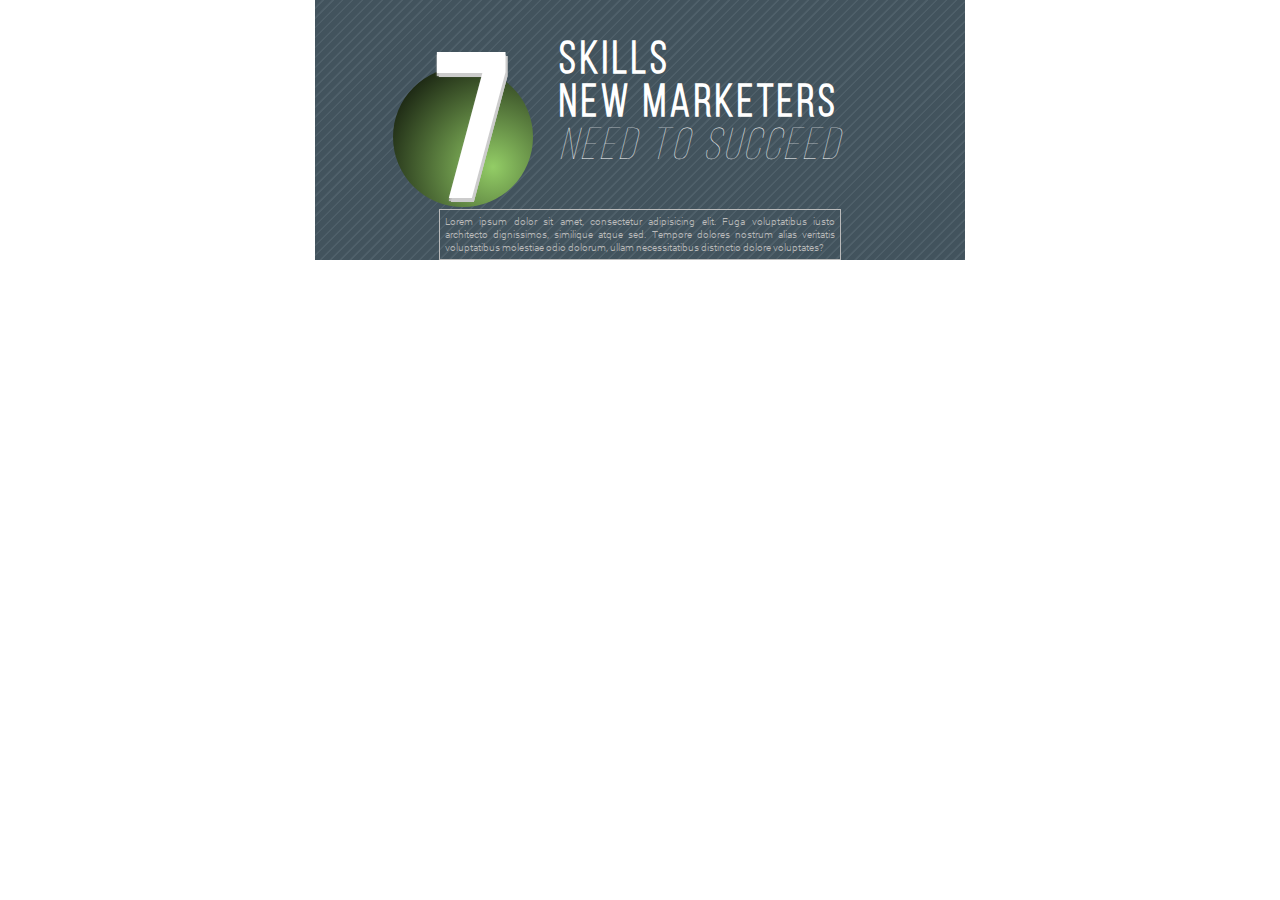
==== seven/index.html @ 147397cb "seven" ====
<!DOCTYPE html>
<html lang="en">
<head>
    <meta charset="UTF-8">
    <meta name="viewport" content="width=device-width, initial-scale=1.0">
    <meta http-equiv="X-UA-Compatible" content="ie=edge">
    <title>Document</title>
    <link rel="stylesheet" href="./style.css">
</head>
<body>
    <div class="wrap">
        <div class="header">
            <div class="header_name">
                <div class="name_number">
                
                  <h1> 7</h1>
                </div>
                <div class="name_base"> <h2> skills <br>
                new marketers <br> <i> need to succeed </i></h2>
            </div>
            </div>
            <div class="header_description">
                <p>Lorem ipsum dolor sit amet, consectetur adipisicing elit. Fuga voluptatibus iusto architecto dignissimos, similique atque sed. Tempore dolores nostrum alias veritatis voluptatibus molestiae odio dolorum, ullam necessitatibus distinctio dolore voluptates?</p>
            </div>

        </div>
    </div>
    

   <script src="./1.js"></script>

</body>
</html>
---- seven/style.css ----
@font-face{
	font-family: 'BebasRegular';
	src: url("./BebasRegular/BebasRegular.eot");
	src: url("./BebasRegular/RobotoBold.eot?#iefix")format("embedded-opentype"),
	url("./BebasRegular/BebasRegular.woff") format("woff"),
	url("./BebasRegular/BebasRegular.ttf") format("truetype");
	font-style: normal;
	font-weight: normal;
}

@font-face{
	font-family: 'BebasBold';
	src: url("./BebasBold/BebasBold.eot");
	src: url("./BebasBold/BebasBold.eot?#iefix")format("embedded-opentype"),
	url("./BebasBold/BebasBold.woff") format("woff"),
	url("./BebasBold/BebasBold.ttf") format("truetype");
	font-style: normal;
	font-weight: normal;
}
@font-face{
	font-family: 'BebasBook';
	src: url("./BebasBook/BebasBook.eot");
	src: url("./BebasBook/BebasBook.eot?#iefix")format("embedded-opentype"),
	url("./BebasBook/BebasBook.woff") format("woff"),
	url("./BebasBook/BebasBook.ttf") format("truetype");
	font-style: normal;
	font-weight: normal;
}
@font-face{
	font-family: 'BebasThin';
	src: url("./BebasThin/BebasThin.eot");
	src: url("./BebasThin/BebasThin.eot?#iefix")format("embedded-opentype"),
	url("./BebasThin/BebasThin.woff") format("woff"),
	url("./BebasThin/BebasThin.ttf") format("truetype");
	font-style: normal;
	font-weight: normal;
}
@font-face{
	font-family: 'RobotoLight';
	src: url("./RobotoLight/RobotoLight.eot");
	src: url("./RobotoLight/RobotoLight.eot?#iefix")format("embedded-opentype"),
	url("./RobotoLight/RobotoLight.woff") format("woff"),
	url("./RobotoLight/RobotoLight.ttf") format("truetype");
	font-style: normal;
	font-weight: normal;
}
*{
    margin: 0;
    padding: 0;
}

.wrap{
    display:flex;
    flex-direction:center;
    justify-content:center;
    width:650px;
    margin:auto;
  }
.header{
    display:flex;
    flex-direction:column;
    justify-content:center;
    align-items: center;
    text-align:center;
    color: white;
    background: repeating-linear-gradient(
        -45deg,
        #4f606a,
        #4f606a 1px,
        #42535d 2px,
        #42535d 7px
      );
    width:100%;
    height:260px;
   
  }
.header_name{
  display: flex;
  justify-content: center;
  align-items: center;
  align-self: auto;
  width: 80%;
  color: white;
  z-index: 1;
  margin-top: 20px;
 
}
.name_number{
  width: 30%;
  height: 60%;
  align-self: center;
  position: relative;
 z-index: 2;
 
}
.name_number:after{
  content: '';
  position: absolute;
  width: 140px;
  height:140px;
  border-radius: 50%;
  background-color: #93cd66;
  background: radial-gradient(circle at 100px 100px, #93cd66, #000);
  top:20%;
  left: 0;
  z-index: -1;
  
  
}
.name_base{
  width: 65%;
  align-self: center;

}
h1{
  font-family:  "BebasBold", sans-serif;
  font-size: 13rem;
  text-shadow:  2px 4px 0 #CCCCCC, 2px 4px 0 #c9c9c9, 0 3px 0 #bbb,  0 3px 2px #aaa,  2px -22px 1px rgba(28,110,164,0);
 z-index: 99;
 
}
h2{
  font-family: "BebasBook", sans-serif;
  font-size: 2.8rem;
  line-height: 2.7rem;
  text-align: left;
  letter-spacing: 4px;
  padding: 0 0 0 10px;
}
h2 i{
font-family: "BebasThin", sans-serif;
font-weight: lighter;

}
.header_description{
  width: 60%;
  font-family: 'RobotoLight', sans-serif;
font-size: 10px;
color: #bbb;
text-align: justify;
border: 1px solid #bbb;
padding: 5px;
margin-bottom: 20px;
}
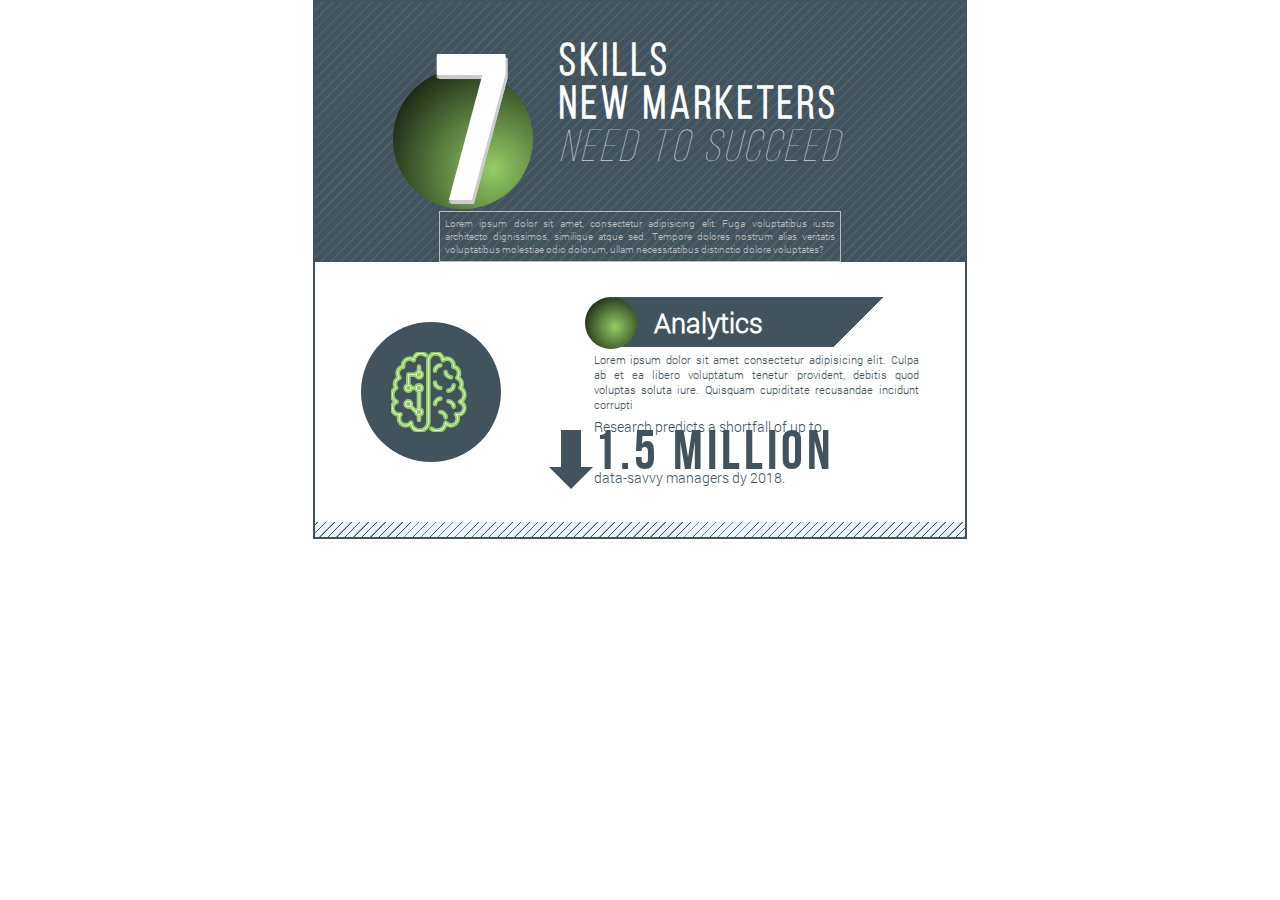
==== commit d9211766: "seven" ====
--- a/seven/index.html
+++ b/seven/index.html
@@ -1,5 +1,6 @@
 <!DOCTYPE html>
 <html lang="en">
+
 <head>
     <meta charset="UTF-8">
     <meta name="viewport" content="width=device-width, initial-scale=1.0">
@@ -7,27 +8,68 @@
     <title>Document</title>
     <link rel="stylesheet" href="./style.css">
 </head>
+
 <body>
     <div class="wrap">
         <div class="header">
             <div class="header_name">
                 <div class="name_number">
-                
-                  <h1> 7</h1>
+                    7
                 </div>
-                <div class="name_base"> <h2> skills <br>
-                new marketers <br> <i> need to succeed </i></h2>
+                <div class="name_base">
+                    <h1> skills <br>
+                        new marketers </h1>
+                    <h1 class="name_base--font_style"> need to succeed </h1>
+
+
+                </div>
             </div>
+            <div class="description">
+                <p>Lorem ipsum dolor sit amet,
+                    consectetur adipisicing elit. Fuga voluptatibus iusto
+                    architecto dignissimos, similique atque sed. Tempore dolores nostrum alias veritatis
+                    voluptatibus molestiae odio dolorum, ullam necessitatibus distinctio dolore voluptates?
+                </p>
             </div>
-            <div class="header_description">
-                <p>Lorem ipsum dolor sit amet, consectetur adipisicing elit. Fuga voluptatibus iusto architecto dignissimos, similique atque sed. Tempore dolores nostrum alias veritatis voluptatibus molestiae odio dolorum, ullam necessitatibus distinctio dolore voluptates?</p>
+        </div>
+        <section>
+            <div class="analytics">
+                <div class="analytics_img">
+                    <svg class="analytics_img_svg" xmlns="http://www.w3.org/2000/svg" xmlns:xlink="http://www.w3.org/1999/xlink"
+                        height="80px" version="1.1" viewBox="0 0 60 60" width="80px">
+                        <title />
+                        <desc />
+                        <defs />
+                        <g fill="none" fill-rule="evenodd" id="People" stroke="#93cd66" stroke-width="1.5">
+                            <g fill="#ffffff" id="Icon-9" transform="translate(-2.000000, 0.000000)">
+                                <path d="M22,27 C22,27.551 22.448,28 23,28 C23.552,28 24,27.551 24,27 C24,26.449 23.552,26 23,26 C22.448,26 22,26.449 22,27 L22,27 Z M24,45 C24,44.449 23.552,44 23,44 C22.448,44 22,44.449 22,45 C22,45.551 22.448,46 23,46 C23.552,46 24,45.551 24,45 L24,45 Z M16,27 C16,26.449 15.552,26 15,26 C14.448,26 14,26.449 14,27 C14,27.551 14.448,28 15,28 C15.552,28 16,27.551 16,27 L16,27 Z M16,39 C16,38.449 15.552,38 15,38 C14.448,38 14,38.449 14,39 C14,39.551 14.448,40 15,40 C15.552,40 16,39.551 16,39 L16,39 Z M22,17 C22,17.551 22.448,18 23,18 C23.552,18 24,17.551 24,17 C24,16.449 23.552,16 23,16 C22.448,16 22,16.449 22,17 L22,17 Z M16,18 L16,24.184 C16.848,24.486 17.514,25.153 17.815,26 L20.185,26 C20.599,24.838 21.698,24 23,24 C24.654,24 26,25.346 26,27 C26,28.302 25.161,29.401 24,29.816 L24,42.184 C25.161,42.599 26,43.698 26,45 C26,46.302 25.161,47.401 24,47.816 L24,51 C24,51.552 23.553,52 23,52 C22.447,52 22,51.552 22,51 L22,47.815 C20.979,47.452 20.218,46.558 20.047,45.46 L16.293,41.707 C16.29,41.705 16.29,41.701 16.287,41.698 C15.896,41.886 15.463,42 15,42 C13.346,42 12,40.654 12,39 C12,37.346 13.346,36 15,36 C16.654,36 18,37.346 18,39 C18,39.462 17.886,39.896 17.698,40.287 C17.701,40.29 17.704,40.291 17.707,40.293 L20.614,43.201 C20.965,42.737 21.443,42.383 22,42.184 L22,29.815 C21.152,29.514 20.486,28.847 20.185,28 L17.815,28 C17.401,29.162 16.302,30 15,30 C13.346,30 12,28.654 12,27 C12,25.698 12.839,24.599 14,24.184 L14,17 C14,16.448 14.447,16 15,16 L20.185,16 C20.486,15.153 21.152,14.486 22,14.184 L22,11 C22,10.448 22.447,10 23,10 C23.553,10 24,10.448 24,11 L24,14.184 C25.161,14.599 26,15.698 26,17 C26,18.654 24.654,20 23,20 C21.698,20 20.599,19.162 20.185,18 L16,18 Z M55.633,37.245 C57.122,35.936 58,34.042 58,32 C58,29.86 57.049,27.894 55.415,26.574 C55.8,25.771 56,24.896 56,24 C56,21.936 54.917,20.035 53.208,18.95 C53.724,18.051 54,17.037 54,16 C54,13.42 52.361,11.177 49.989,10.349 C49.996,10.232 50,10.116 50,10 C50,6.691 47.309,4 44,4 C43.193,4 42.407,4.164 41.673,4.48 C40.813,1.876 38.34,0 35.5,0 C31.292,0 29.421,3.796 29.02,5.804 C29.013,5.837 29.022,5.869 29.02,5.903 C29.017,5.937 29,5.965 29,6 L29,52.94 C28.774,55.779 26.363,58 23.5,58 C20.647,58 18.243,55.771 18.026,52.924 C17.986,52.403 17.522,52 17,52 C16.688,52 16.394,52.146 16.204,52.394 C15.428,53.415 14.26,54 13,54 C10.794,54 9,52.206 9,50 C9,49.092 9.316,48.224 9.916,47.489 C10.186,47.158 10.216,46.691 9.989,46.328 C9.763,45.965 9.335,45.785 8.913,45.884 C8.578,45.962 8.279,46 8,46 C5.794,46 4,44.206 4,42 C4,40.351 5.047,38.851 6.604,38.267 C6.975,38.128 7.229,37.784 7.252,37.39 C7.275,36.995 7.063,36.623 6.713,36.442 C5.039,35.579 4,33.876 4,32 C4,30.236 4.907,28.636 6.427,27.72 C6.664,27.577 6.831,27.342 6.889,27.071 C6.946,26.799 6.888,26.517 6.729,26.29 C6.252,25.609 6,24.818 6,24 C6,22.339 7.058,20.836 8.631,20.259 C8.942,20.145 9.177,19.884 9.258,19.563 C9.338,19.241 9.253,18.9 9.032,18.653 C8.366,17.91 8,16.968 8,16 C8,14.062 9.389,12.411 11.301,12.073 C11.569,12.025 11.808,11.87 11.959,11.643 C12.11,11.416 12.162,11.137 12.104,10.871 C12.034,10.559 12,10.274 12,10 C12,7.794 13.794,6 16,6 C16.866,6 17.701,6.289 18.416,6.836 C18.707,7.058 19.096,7.104 19.429,6.956 C19.764,6.807 19.99,6.488 20.021,6.124 C20.211,3.812 22.179,2 24.5,2 C25.614,2 26.535,2.358 27.315,3.094 C27.718,3.473 28.351,3.454 28.729,3.052 C29.108,2.65 29.09,2.018 28.688,1.639 C27.535,0.551 26.126,0 24.5,0 C21.66,0 19.187,1.876 18.327,4.48 C17.593,4.164 16.807,4 16,4 C12.691,4 10,6.691 10,10 C10,10.116 10.004,10.232 10.011,10.349 C7.639,11.177 6,13.42 6,16 C6,17.037 6.276,18.051 6.792,18.95 C5.083,20.035 4,21.936 4,24 C4,24.896 4.2,25.771 4.585,26.574 C2.951,27.894 2,29.86 2,32 C2,34.042 2.878,35.936 4.367,37.245 C2.906,38.362 2,40.116 2,42 C2,45.093 4.353,47.647 7.363,47.966 C7.123,48.614 7,49.298 7,50 C7,53.309 9.691,56 13,56 C14.242,56 15.424,55.623 16.416,54.932 C17.436,57.886 20.255,60 23.5,60 C27.408,60 30.701,56.958 30.997,53.076 C30.998,53.063 30.992,53.051 30.992,53.038 C30.993,53.024 31,53.014 31,53 L31,6.11 C31.148,5.496 32.135,2 35.5,2 C37.821,2 39.789,3.812 39.979,6.124 C40.01,6.488 40.236,6.807 40.571,6.956 C40.904,7.104 41.293,7.058 41.584,6.836 C42.299,6.289 43.134,6 44,6 C46.206,6 48,7.794 48,10 C48,10.274 47.966,10.559 47.896,10.871 C47.838,11.137 47.89,11.416 48.041,11.643 C48.192,11.87 48.431,12.025 48.699,12.073 C50.611,12.411 52,14.062 52,16 C52,16.968 51.634,17.91 50.968,18.653 C50.747,18.9 50.662,19.241 50.742,19.563 C50.823,19.884 51.058,20.145 51.369,20.259 C52.942,20.836 54,22.339 54,24 C54,24.818 53.748,25.609 53.271,26.29 C53.112,26.517 53.054,26.799 53.111,27.071 C53.169,27.342 53.336,27.577 53.573,27.72 C55.093,28.636 56,30.236 56,32 C56,33.876 54.961,35.579 53.287,36.442 C52.937,36.623 52.725,36.995 52.748,37.39 C52.771,37.784 53.025,38.128 53.396,38.267 C54.953,38.851 56,40.351 56,42 C56,44.206 54.206,46 52,46 C51.721,46 51.422,45.962 51.087,45.884 C50.667,45.785 50.238,45.965 50.011,46.328 C49.784,46.691 49.814,47.158 50.084,47.489 C50.684,48.224 51,49.092 51,50 C51,52.206 49.206,54 47,54 C45.736,54 44.57,53.408 43.802,52.375 C43.544,52.03 43.095,51.889 42.686,52.023 C42.538,52.072 42.408,52.153 42.303,52.256 C42.117,52.422 41.994,52.658 41.974,52.924 C41.757,55.771 39.353,58 36.5,58 C35.243,58 34.057,57.587 33.07,56.806 C32.635,56.463 32.008,56.537 31.665,56.969 C31.322,57.402 31.396,58.031 31.828,58.374 C33.153,59.422 34.813,60 36.5,60 C39.747,60 42.568,57.882 43.586,54.925 C44.575,55.621 45.755,56 47,56 C50.309,56 53,53.309 53,50 C53,49.298 52.877,48.614 52.637,47.966 C55.647,47.647 58,45.093 58,42 C58,40.116 57.094,38.362 55.633,37.245 L55.633,37.245 Z M38,45 C38,45.552 38.447,46 39,46 C40.458,46 42,47.542 42,49 C42,49.552 42.447,50 43,50 C43.553,50 44,49.552 44,49 C44,46.43 41.57,44 39,44 C38.447,44 38,44.448 38,45 L38,45 Z M47,18 C45.542,18 44,16.458 44,15 C44,14.448 43.553,14 43,14 C42.447,14 42,14.448 42,15 C42,17.57 44.43,20 47,20 C47.553,20 48,19.552 48,19 C48,18.448 47.553,18 47,18 L47,18 Z M35,40 C35.553,40 36,39.552 36,39 C36,37.542 37.542,36 39,36 C39.553,36 40,35.552 40,35 C40,34.448 39.553,34 39,34 C36.43,34 34,36.43 34,39 C34,39.552 34.447,40 35,40 L35,40 Z M39,28 C39.553,28 40,27.552 40,27 C40,26.448 39.553,26 39,26 C37.542,26 36,24.458 36,23 C36,22.448 35.553,22 35,22 C34.447,22 34,22.448 34,23 C34,25.57 36.43,28 39,28 L39,28 Z M49,24 C48.447,24 48,24.448 48,25 C48,26.458 46.458,28 45,28 C44.447,28 44,28.448 44,29 C44,29.552 44.447,30 45,30 C47.57,30 50,27.57 50,25 C50,24.448 49.553,24 49,24 L49,24 Z M45,36 C44.447,36 44,36.448 44,37 C44,37.552 44.447,38 45,38 C46.458,38 48,39.542 48,41 C48,41.552 48.447,42 49,42 C49.553,42 50,41.552 50,41 C50,38.43 47.57,36 45,36 L45,36 Z M34,14 C34,11.43 36.43,9 39,9 C39.553,9 40,9.448 40,10 C40,10.552 39.553,11 39,11 C37.542,11 36,12.542 36,14 C36,14.552 35.553,15 35,15 C34.447,15 34,14.552 34,14 L34,14 Z"
+                                    id="android-brain" />
+                            </g>
+                        </g>
+                    </svg>
+                </div>
+                <div class="analytics_base">
+                    <div class="analytics_base_logo">Analytics
+                    </div>
+
+                    <p class="analytics_base_description">Lorem ipsum dolor sit amet consectetur adipisicing elit.
+                        Culpa ab et ea libero voluptatum tenetur provident, debitis quod voluptas soluta iure. Quisquam
+                        cupiditate recusandae incidunt corrupti 
+                    </p>
+                    <div class="analytics_base_predicts">
+                        Research predicts a shortfall of up to<div class="analytics_base_predicts analytics_base_predicts--font-size "> 1.5 million</div> data-savvy managers dy 2018.
+                    </div>
+
+                </div>
+               
             </div>
+            <div class="end_sections"></div>
+        </section>
+    </div>
 
-        </div>
-    </div>
-    
 
-   <script src="./1.js"></script>
+    <script src="./1.js"></script>
 
 </body>
+
 </html>--- a/seven/style.css
+++ b/seven/style.css
@@ -51,10 +51,11 @@
 
 .wrap{
     display:flex;
-    flex-direction:center;
+    flex-direction: column;
     justify-content:center;
     width:650px;
     margin:auto;
+    border: 2px solid #42535d;
   }
 .header{
     display:flex;
@@ -88,6 +89,9 @@
 .name_number{
   width: 30%;
   height: 60%;
+  font-size: 13rem;
+  font-family:  "BebasBold", sans-serif;
+  text-shadow:  2px 4px 0 #CCCCCC, 2px 4px 0 #c9c9c9, 0 3px 0 #bbb,  0 3px 2px #aaa,  2px -22px 1px rgba(28,110,164,0);
   align-self: center;
   position: relative;
  z-index: 2;
@@ -113,32 +117,141 @@
 
 }
 h1{
-  font-family:  "BebasBold", sans-serif;
-  font-size: 13rem;
-  text-shadow:  2px 4px 0 #CCCCCC, 2px 4px 0 #c9c9c9, 0 3px 0 #bbb,  0 3px 2px #aaa,  2px -22px 1px rgba(28,110,164,0);
- z-index: 99;
- 
-}
-h2{
   font-family: "BebasBook", sans-serif;
   font-size: 2.8rem;
   line-height: 2.7rem;
   text-align: left;
   letter-spacing: 4px;
   padding: 0 0 0 10px;
-}
-h2 i{
+ 
+}
+
+.name_base--font_style{
 font-family: "BebasThin", sans-serif;
 font-weight: lighter;
-
-}
-.header_description{
+font-style: italic;
+
+}
+.description {
+  
   width: 60%;
   font-family: 'RobotoLight', sans-serif;
 font-size: 10px;
 color: #bbb;
 text-align: justify;
 border: 1px solid #bbb;
-padding: 5px;
+padding: 5px;;
 margin-bottom: 20px;
 }
+
+.analytics{
+  display: flex;
+  justify-content: space-around;
+  align-items: center;
+  width: 100%;
+  height: 260px;
+  
+
+}
+
+.analytics_img{
+  display: flex;
+  justify-content: center;
+  align-items: center;
+  width: 140px;
+  height: 140px;
+  border-radius: 50%;
+  background-color: #42535d;
+}
+
+.analytics_base{
+  display: flex;
+  flex-direction: column;
+  width: 50%;
+}
+.analytics_base_logo{
+  display: flex;
+  align-items: center;
+  width: 250px;
+  height: 50px;
+  font-family: 'RobotoLight', sans-serif;
+  font-size: 1.7rem;
+  text-align: justify; 
+  padding-left: 40px;
+  font-weight: bold;
+  color: white;
+  position: relative;
+  background: #42535d;
+  background: linear-gradient(
+        -45deg, transparent 50px, #42535d 0);
+  margin-left: 20px;      
+}
+
+.analytics_base_logo:after {
+  content: '';
+  
+  position: absolute;
+  width: 52px;
+  height: 52px;
+  border-radius: 50%;
+  background-color: #93cd66;
+  background: radial-gradient(circle at 30px 30px, #93cd66, #000);
+  top: 0;
+  left: -10%;
+}
+.analytics_base_description{
+  font-family: 'RobotoLight', sans-serif;
+font-size: 11px;
+text-align: justify;
+padding-top: 5px;
+color: #42535d;
+
+}
+.analytics_base_predicts{
+  font-family: 'RobotoLight', sans-serif;
+  font-size: 14px;
+  text-align: justify;
+  padding-top: 5px;
+  color: #42535d;
+  position: relative;
+  
+}
+.analytics_base_predicts:before{
+  content: '';
+  position: absolute;
+  height: 25px;
+   border: 10px solid  transparent;
+   border-color: #42535d;
+   top:24%;
+   left: -10%;
+   
+  
+}
+.analytics_base_predicts--font-size {
+  font-family:  'BebasBold', sans-serif;
+  font-size: 55px;
+  letter-spacing: 4px;
+  padding: 0;
+ margin: -8px 0 -15px 0;
+}
+
+.analytics_base_predicts--font-size:before{
+  border: 22px solid  transparent;
+   border-top-color: #42535d;
+   top:70%;
+   left:-45px;
+   
+}
+
+.end_sections{
+  color: white;
+  background: repeating-linear-gradient(
+      -45deg,
+      #42535d ,
+      #42535d ,
+      #eef3f7 1px,
+      #eef3f7 6px
+    );
+  width:100%;
+  height:15px;
+}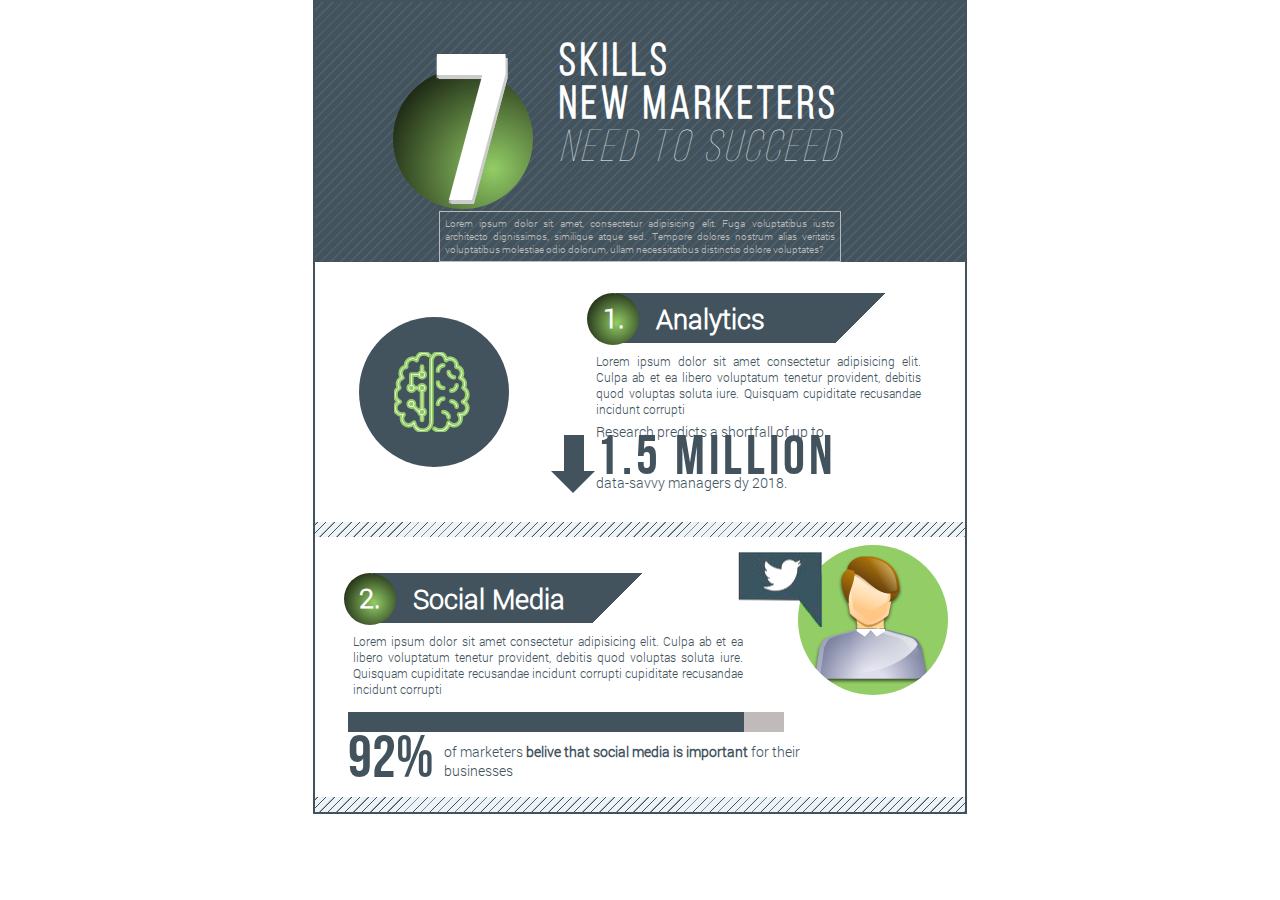
==== commit 9c535cd1: "seven" ====
--- a/seven/index.html
+++ b/seven/index.html
@@ -52,16 +52,47 @@
                     <div class="analytics_base_logo">Analytics
                     </div>
 
-                    <p class="analytics_base_description">Lorem ipsum dolor sit amet consectetur adipisicing elit.
+                    <p class="base_description">Lorem ipsum dolor sit amet consectetur adipisicing elit.
                         Culpa ab et ea libero voluptatum tenetur provident, debitis quod voluptas soluta iure. Quisquam
-                        cupiditate recusandae incidunt corrupti 
+                        cupiditate recusandae incidunt corrupti
                     </p>
                     <div class="analytics_base_predicts">
-                        Research predicts a shortfall of up to<div class="analytics_base_predicts analytics_base_predicts--font-size "> 1.5 million</div> data-savvy managers dy 2018.
+                        Research predicts a shortfall of up to<div class="analytics_base_predicts analytics_base_predicts--font-size ">
+                            1.5 million</div> data-savvy managers dy 2018.
                     </div>
 
                 </div>
-               
+
+            </div>
+            <div class="end_sections"></div>
+        </section>
+        <section>
+            <div class="SocialMedia">
+                <div class="SocialMedia_base">
+                    <div class="wrap_base_logo">
+
+                        <div class="SocialMedia_base_logo">Social Media
+                        </div>
+
+                        <p class="base_description">Lorem ipsum dolor sit amet consectetur adipisicing elit.
+                            Culpa ab et ea libero voluptatum tenetur provident, debitis quod voluptas soluta iure.
+                            Quisquam
+                            cupiditate recusandae incidunt corrupti cupiditate recusandae incidunt corrupti
+                        </p>
+
+                    </div>
+                    <div class="SocialMedia_img"> </div>
+                </div>
+                <div class="SocialMedia_end">
+                    <div class="SocialMedia_line"></div>
+                    <div class="SocialMedia_end_description">
+                        <div class="SocialMedia_end_description_number">92%
+                        </div>
+                        <div class="SocialMedia_end_description_about">
+                            of marketers <strong> belive that social media is important </strong>for their businesses
+                        </div>
+                    </div>
+                </div>
             </div>
             <div class="end_sections"></div>
         </section>
--- a/seven/style.css
+++ b/seven/style.css
@@ -158,8 +158,8 @@
   display: flex;
   justify-content: center;
   align-items: center;
-  width: 140px;
-  height: 140px;
+  width: 150px;
+  height: 150px;
   border-radius: 50%;
   background-color: #42535d;
 }
@@ -167,6 +167,9 @@
 .analytics_base{
   display: flex;
   flex-direction: column;
+  justify-content: center;
+ 
+  vertical-align: middle;
   width: 50%;
 }
 .analytics_base_logo{
@@ -181,29 +184,30 @@
   font-weight: bold;
   color: white;
   position: relative;
-  background: #42535d;
   background: linear-gradient(
         -45deg, transparent 50px, #42535d 0);
   margin-left: 20px;      
 }
 
 .analytics_base_logo:after {
-  content: '';
-  
+  content: '1.';
+  line-height: 3rem;
+  top:0;
+  text-align: center;
   position: absolute;
   width: 52px;
   height: 52px;
   border-radius: 50%;
   background-color: #93cd66;
   background: radial-gradient(circle at 30px 30px, #93cd66, #000);
-  top: 0;
+  
   left: -10%;
 }
-.analytics_base_description{
-  font-family: 'RobotoLight', sans-serif;
-font-size: 11px;
+.base_description{
+  font-family: 'RobotoLight', sans-serif;
+font-size: 12px;
 text-align: justify;
-padding-top: 5px;
+padding-top: 10px;
 color: #42535d;
 
 }
@@ -254,4 +258,126 @@
     );
   width:100%;
   height:15px;
+}
+
+.SocialMedia{
+display: flex;
+flex-direction: column;
+align-items: center;
+  justify-content: center;
+  align-items: center;
+  width: 100%;
+  height: 260px;
+}
+.SocialMedia_base{
+display: flex;
+justify-content: space-around;
+align-items: center;
+vertical-align: middle;
+width:100%;
+margin-left: 20px;
+}
+.wrap_base_logo{
+  display: flex;
+  flex-direction: column;
+  justify-content: space-around;
+  width: 60%;
+}
+.SocialMedia_base_logo{
+  display: flex;
+  align-items: center;
+  width: 250px;
+  height: 50px;
+  font-family: 'RobotoLight', sans-serif;
+  font-size: 1.7rem;
+  text-align: justify; 
+  padding-left: 40px;
+  font-weight: bold;
+  color: white;
+  position: relative;
+  background: linear-gradient(
+        -45deg, transparent 50px, #42535d 0);
+  margin-top: 30px;
+  margin-left: 20px;      
+}
+.SocialMedia_base_logo::after{
+  content: '2.';
+  line-height: 3rem;
+  top:0;
+  text-align: center;
+  position: absolute;
+  width: 52px;
+  height: 52px;
+  border-radius: 50%;
+  background-color: #93cd66;
+  background: radial-gradient(circle at 30px 30px, #93cd66, #000);
+  
+  left: -10%;
+}
+.SocialMedia_img{
+display: flex;
+  justify-content: center;
+  align-items: center;
+  width: 150px;
+  height: 150px;
+  border-radius: 50%;
+  background-color: #93cd66;
+  background-image: url(./men.png);
+background-repeat: no-repeat;
+background-position: 50%;
+position: relative;
+  
+}
+.SocialMedia_img:before{
+  content: '';
+  position: absolute;
+background:url(./idea.png) 50% no-repeat;
+
+width: 100px;
+height:75px;
+top: 5%;
+left: -45%;
+
+
+}
+.SocialMedia_end{
+  display: flex;
+  flex-direction: column;
+  justify-content: flex-start;
+  width: 90%;
+  }
+.SocialMedia_line{
+  width: 400px;
+  height: 20px;
+  background:#42535d;
+  position: relative;
+  margin-top: 15px;
+}
+.SocialMedia_line:after{
+  content:'';
+  position: absolute;
+  width: 15px;
+  height: 0;
+  border-left: 25px solid rgb(192, 186, 186);
+  border-bottom: 20px solid rgb(192, 186, 186);
+  right:-9%;
+}
+.SocialMedia_end_description{
+  display: flex;
+  width: 80%;
+
+  }
+.SocialMedia_end_description_number{
+  font-family: 'BebasBold', sans-serif;
+  font-size: 60px;
+  color: #42535d;
+  letter-spacing: 4;
+}  
+.SocialMedia_end_description_about{
+  font-family: 'RobotoLight', sans-serif;
+  color: #42535d;
+  font-size: 14px;
+  padding-left: 10px;
+  padding-top: 10px;
+ 
 }